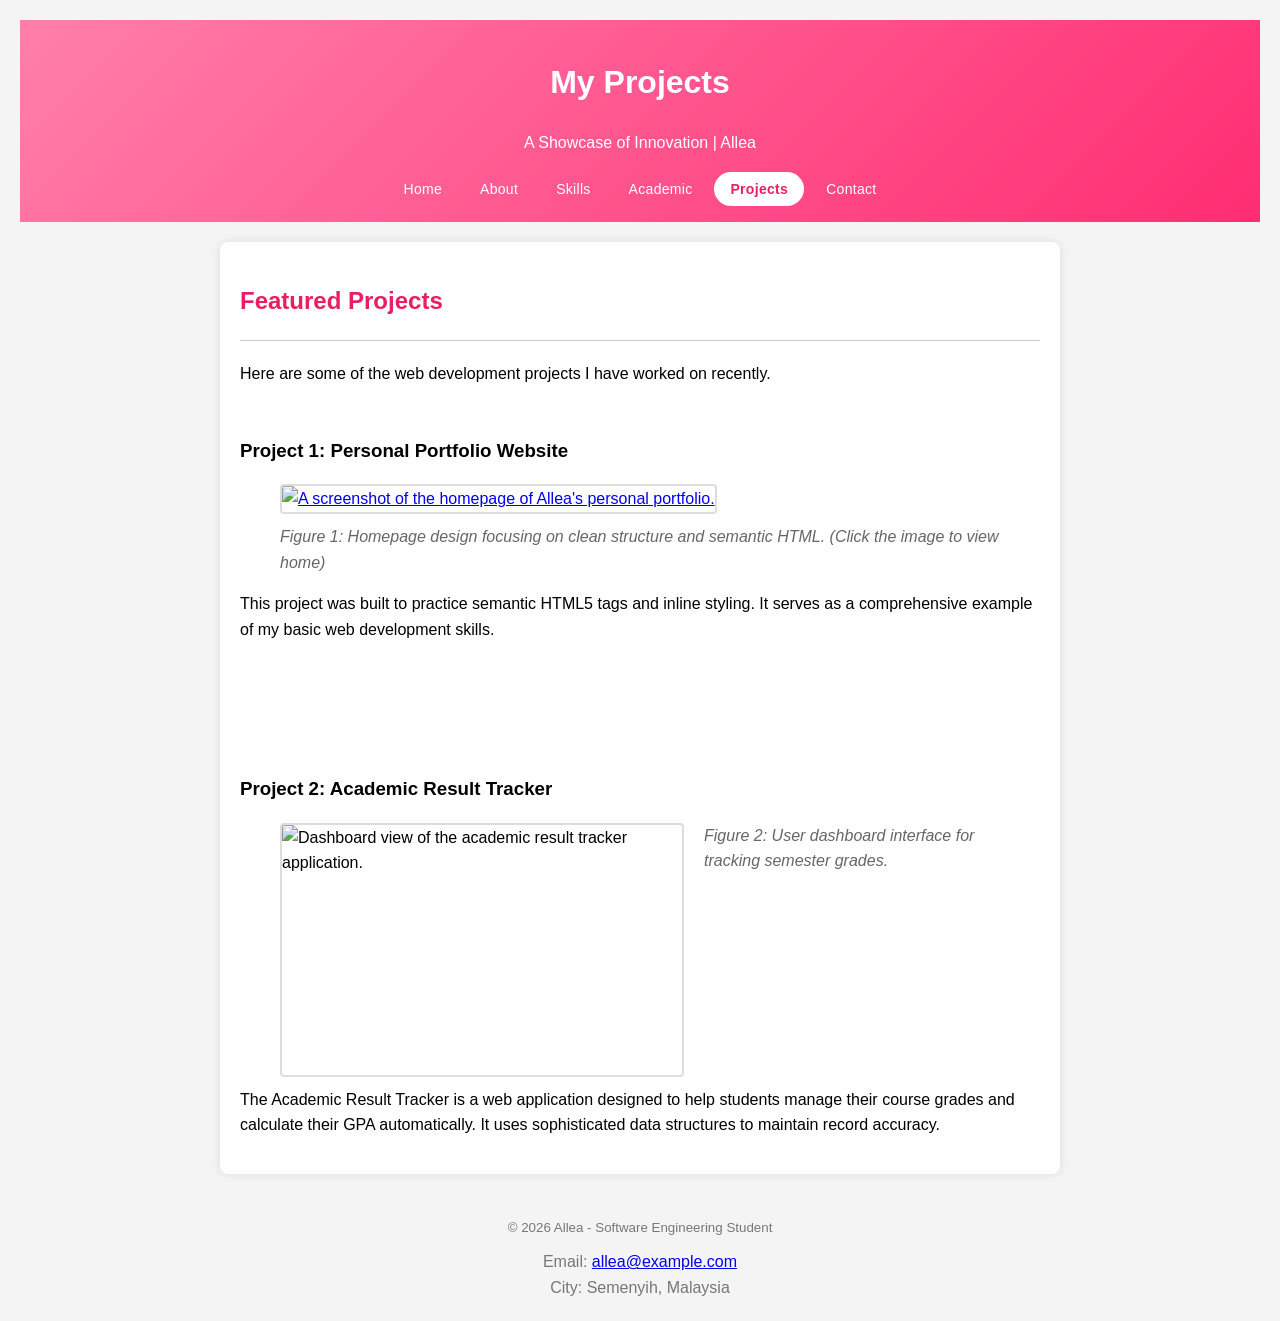
==== projects.html @ 0f1c66d0 "create and update project.html" ====
<!DOCTYPE html>
<html lang="en">

<head>
    <meta charset="UTF-8">
    <meta name="description" content="A showcase of Allea's portfolio projects and coding achievements.">
    <title>Allea's Portfolio - Projects</title>
    <style>
        .nav-links {
            list-style: none;
            padding: 0;
            margin: 10px 0 0 0;
            display: flex;
            flex-wrap: wrap;
            justify-content: center;
            gap: 6px;
        }

        .nav-links li a {
            color: #fff;
            text-decoration: none;
            padding: 6px 16px;
            border-radius: 20px;
            font-size: 14px;
            font-weight: 500;
            letter-spacing: 0.3px;
            transition: background 0.2s, color 0.2s;
            display: inline-block;
        }

        .nav-links li a:hover {
            background: rgba(255, 255, 255, 0.25);
        }

        .nav-links li a.active {
            background: #fff;
            color: #e91e63;
            font-weight: bold;
        }
    </style>
</head>

<body style="font-family: Arial, sans-serif; line-height: 1.6; margin: 0; padding: 20px; background-color: #f4f4f4;">

    <!-- Consistent Header and Navigation -->
    <header
        style="background: linear-gradient(135deg, #ff7faa 0%, #ff2d73 100%); color: #fff; padding: 1rem; text-align: center;">
        <h1>My Projects</h1>
        <p>A Showcase of Innovation | Allea</p>

        <nav>
            <ul class="nav-links">
                <li><a href="index.html">Home</a></li>
                <li><a href="about.html">About</a></li>
                <li><a href="skills.html">Skills</a></li>
                <li><a href="academic.html">Academic</a></li>
                <li><a href="projects.html" class="active">Projects</a></li>
                <li><a href="contact.html">Contact</a></li>
            </ul>
        </nav>
    </header>

    <main
        style="max-width: 800px; margin: 20px auto; background: #fff; padding: 20px; border-radius: 8px; box-shadow: 0 0 10px rgba(0,0,0,0.1);">

        <h2 style="color: #e91e63;">Featured Projects</h2>
        <hr style="border: 0; border-top: 1px solid #ccc; margin: 20px 0;">
        <p>Here are some of the web development projects I have worked on recently.</p>

        <section style="display: flex; flex-direction: column; gap: 40px; margin-top: 30px;">

            <!-- Project 1: Portfolio Lab (Linked Image) -->
            <article>
                <h3>Project 1: Personal Portfolio Website</h3>
                <figure>
                    <!-- Clickable Image -->
                    <a href="index.html">
                        <img src="images/portfolio.jpg"
                            alt="A screenshot of the homepage of Allea's personal portfolio." width="400" height="250"
                            style="border: 2px solid #ddd; border-radius: 4px;">
                    </a>
                    <figcaption style="font-style: italic; color: #666; margin-top: 10px;">
                        Figure 1: Homepage design focusing on clean structure and semantic HTML. (Click the image to
                        view home)
                    </figcaption>
                </figure>
                <p>This project was built to practice semantic HTML5 tags and inline styling. It serves as a
                    comprehensive example of my basic web development skills.</p>
            </article>

            <hr style="border: 0; border-top: 1px solid #ccc;">

            <!-- Project 2: Data Visualization (Title attribute and Align attribute) -->
            <article>
                <h3>Project 2: Academic Result Tracker</h3>
                <figure>
                    <!-- 
                        COMMENT: The 'align' attribute used below is DEPRECATED in HTML5. 
                        It is better to use CSS (like float or margin) for alignment.
                    -->
                    <img src="images/academic_tracker.png"
                        alt="Dashboard view of the academic result tracker application." width="400" height="250"
                        title="Detailed View of Result Tracker" align="left"
                        style="margin-right: 20px; border: 2px solid #ddd; border-radius: 4px;">

                    <figcaption style="font-style: italic; color: #666; margin-top: 10px;">
                        Figure 2: User dashboard interface for tracking semester grades.
                    </figcaption>
                </figure>
                <p style="clear: both; padding-top: 10px;">The Academic Result Tracker is a web application designed to
                    help students manage their course grades and calculate their GPA automatically. It uses
                    sophisticated data structures to maintain record accuracy.</p>
            </article>

        </section>

    </main>

    <!-- Footer -->
    <footer style="text-align: center; margin-top: 40px; color: #777;">
        <small>&copy; 2026 Allea - Software Engineering Student</small>
        <address style="margin-top: 10px; font-style: normal;">
            Email: <a href="mailto:allea@example.com">allea@example.com</a><br>
            City: Semenyih, Malaysia
        </address>
    </footer>

</body>

</html>
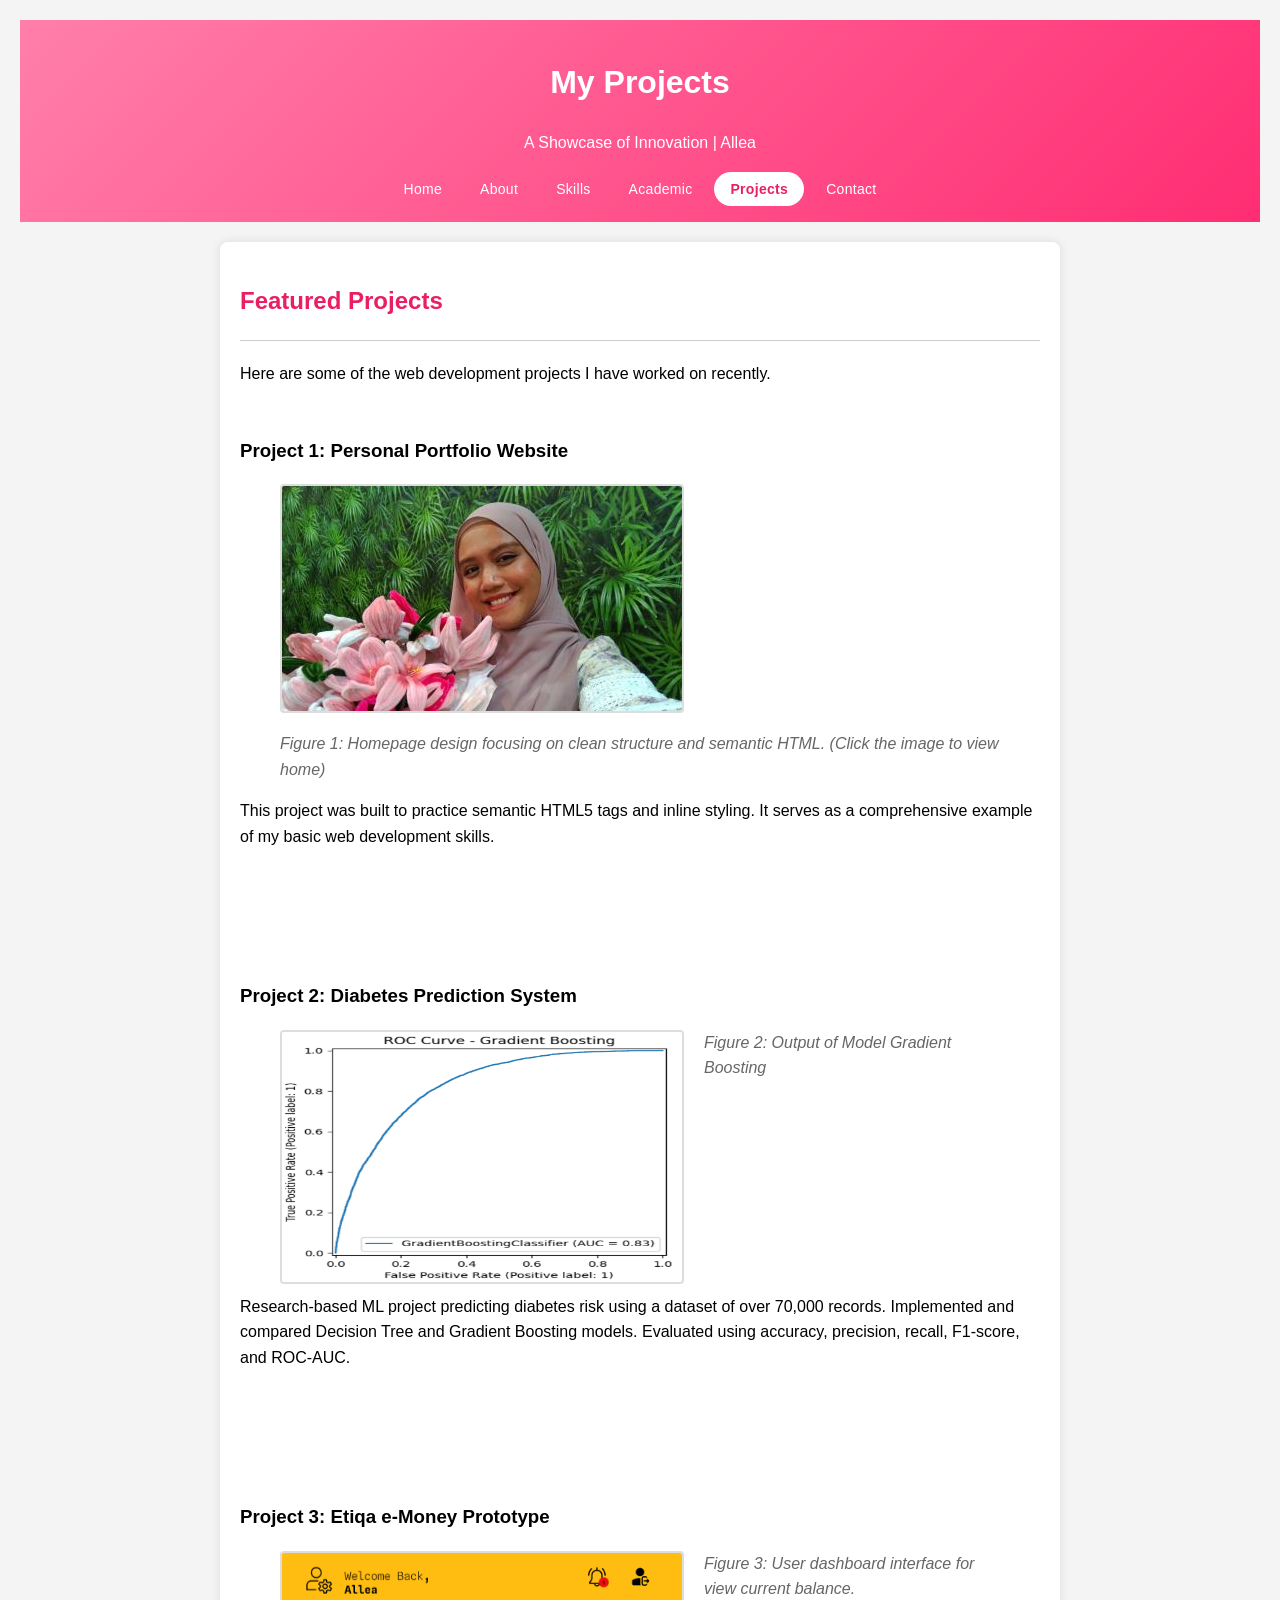
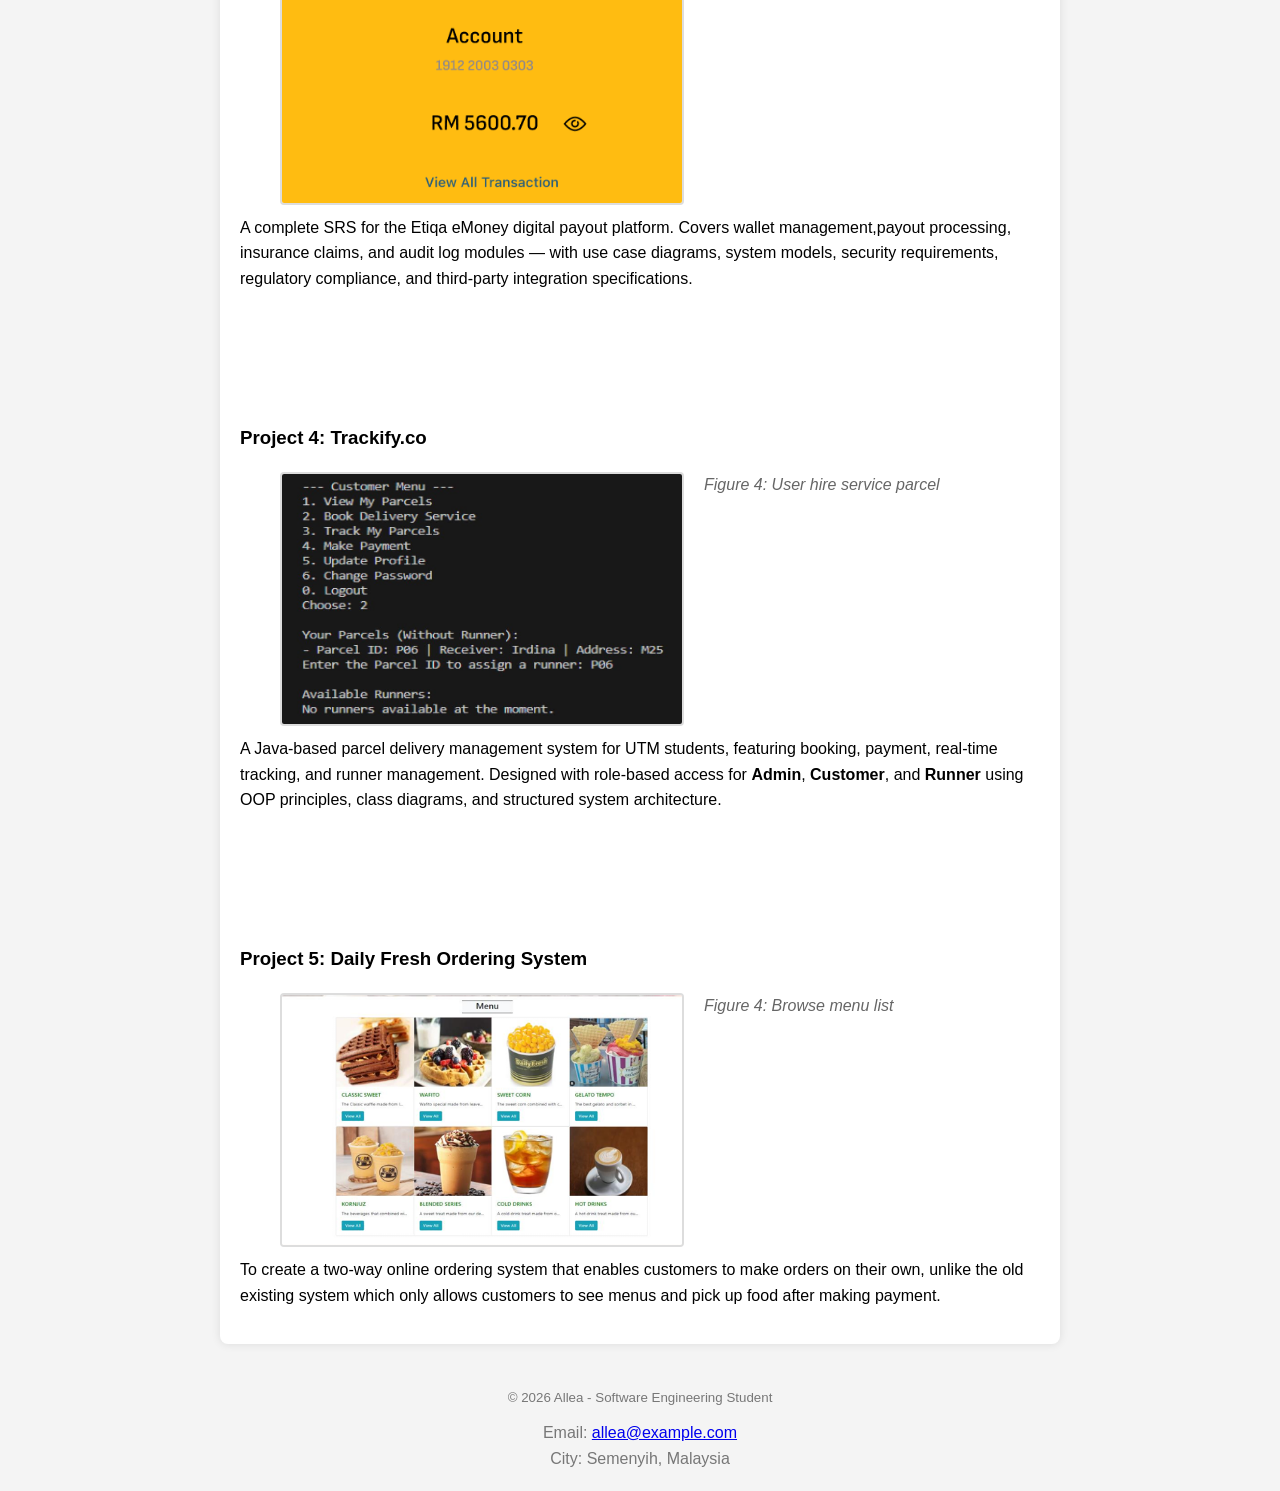
==== commit 25196aa9: "Update project.html" ====
--- a/projects.html
+++ b/projects.html
@@ -76,7 +76,7 @@
                     <!-- Clickable Image -->
                     <a href="index.html">
                         <img src="images/portfolio.jpg"
-                            alt="A screenshot of the homepage of Allea's personal portfolio." width="400" height="250"
+                            alt="A screenshot of the homepage of Allea's personal portfolio." width="400" height="225"
                             style="border: 2px solid #ddd; border-radius: 4px;">
                     </a>
                     <figcaption style="font-style: italic; color: #666; margin-top: 10px;">
@@ -92,24 +92,90 @@
 
             <!-- Project 2: Data Visualization (Title attribute and Align attribute) -->
             <article>
-                <h3>Project 2: Academic Result Tracker</h3>
+                <h3>Project 2: Diabetes Prediction System</h3>
                 <figure>
                     <!-- 
                         COMMENT: The 'align' attribute used below is DEPRECATED in HTML5. 
                         It is better to use CSS (like float or margin) for alignment.
                     -->
-                    <img src="images/academic_tracker.png"
-                        alt="Dashboard view of the academic result tracker application." width="400" height="250"
-                        title="Detailed View of Result Tracker" align="left"
+                    <img src="images/roc.png"
+                        alt="Sample Output of the Analysis." width="400" height="250"
+                        title="ROC Result" align="left"
                         style="margin-right: 20px; border: 2px solid #ddd; border-radius: 4px;">
 
                     <figcaption style="font-style: italic; color: #666; margin-top: 10px;">
-                        Figure 2: User dashboard interface for tracking semester grades.
+                        Figure 2: Output of Model Gradient Boosting
                     </figcaption>
                 </figure>
-                <p style="clear: both; padding-top: 10px;">The Academic Result Tracker is a web application designed to
-                    help students manage their course grades and calculate their GPA automatically. It uses
-                    sophisticated data structures to maintain record accuracy.</p>
+                <p style="clear: both; padding-top: 10px;">Research-based ML project predicting
+                diabetes risk using a dataset of over 70,000 records. Implemented and compared Decision Tree and Gradient Boosting models. Evaluated using accuracy, precision, recall, F1-score, and ROC-AUC.</p>
+            </article>
+
+             <hr style="border: 0; border-top: 1px solid #ccc;">
+
+            <!-- Project 2: Data Visualization (Title attribute and Align attribute) -->
+            <article>
+                <h3>Project 3: Etiqa e-Money Prototype</h3>
+                <figure>
+                    <!-- 
+                        COMMENT: The 'align' attribute used below is DEPRECATED in HTML5. 
+                        It is better to use CSS (like float or margin) for alignment.
+                    -->
+                    <img src="images/Etiqa.png"
+                        alt="Etiqa e-Money Prototype." width="400" height="250"
+                        title="View Homepage" align="left"
+                        style="margin-right: 20px; border: 2px solid #ddd; border-radius: 4px;">
+
+                    <figcaption style="font-style: italic; color: #666; margin-top: 10px;">
+                        Figure 3: User dashboard interface for view current balance.
+                    </figcaption>
+                </figure>
+                <p style="clear: both; padding-top: 10px;">A complete SRS for the Etiqa eMoney digital payout platform. Covers wallet management,payout processing, insurance claims, and audit log modules — with use case diagrams, system models, security requirements, regulatory compliance, and third-party integration specifications.</p>
+            </article>
+
+            <hr style="border: 0; border-top: 1px solid #ccc;">
+
+            <!-- Project 2: Data Visualization (Title attribute and Align attribute) -->
+            <article>
+                <h3>Project 4: Trackify.co</h3>
+                <figure>
+                    <!-- 
+                        COMMENT: The 'align' attribute used below is DEPRECATED in HTML5. 
+                        It is better to use CSS (like float or margin) for alignment.
+                    -->
+                    <img src="images/track.jpg"
+                        alt="Running output" width="400" height="250"
+                        title="Track Parcel System" align="left"
+                        style="margin-right: 20px; border: 2px solid #ddd; border-radius: 4px;">
+
+                    <figcaption style="font-style: italic; color: #666; margin-top: 10px;">
+                        Figure 4: User hire service parcel
+                    </figcaption>
+                </figure>
+                <p style="clear: both; padding-top: 10px;">A Java-based parcel delivery management system for UTM students,
+                featuring booking, payment, real-time tracking, and runner management. Designed with role-based access for <strong>Admin</strong>, <strong>Customer</strong>, and <strong>Runner</strong> using OOP principles, class diagrams, and structured system architecture.</p>
+            </article>
+
+            <hr style="border: 0; border-top: 1px solid #ccc;">
+
+            <!-- Project 2: Data Visualization (Title attribute and Align attribute) -->
+            <article>
+                <h3>Project 5: Daily Fresh Ordering System</h3>
+                <figure>
+                    <!-- 
+                        COMMENT: The 'align' attribute used below is DEPRECATED in HTML5. 
+                        It is better to use CSS (like float or margin) for alignment.
+                    -->
+                    <img src="images/menu.png"
+                        alt="Menu List" width="400" height="250"
+                        title="Menu List" align="left"
+                        style="margin-right: 20px; border: 2px solid #ddd; border-radius: 4px;">
+
+                    <figcaption style="font-style: italic; color: #666; margin-top: 10px;">
+                        Figure 4: Browse menu list
+                    </figcaption>
+                </figure>
+                <p style="clear: both; padding-top: 10px;">To create a two-way online ordering system that enables customers to make orders on their own, unlike the old existing system which only allows customers to see menus and pick up food after making payment.</p>
             </article>
 
         </section>
